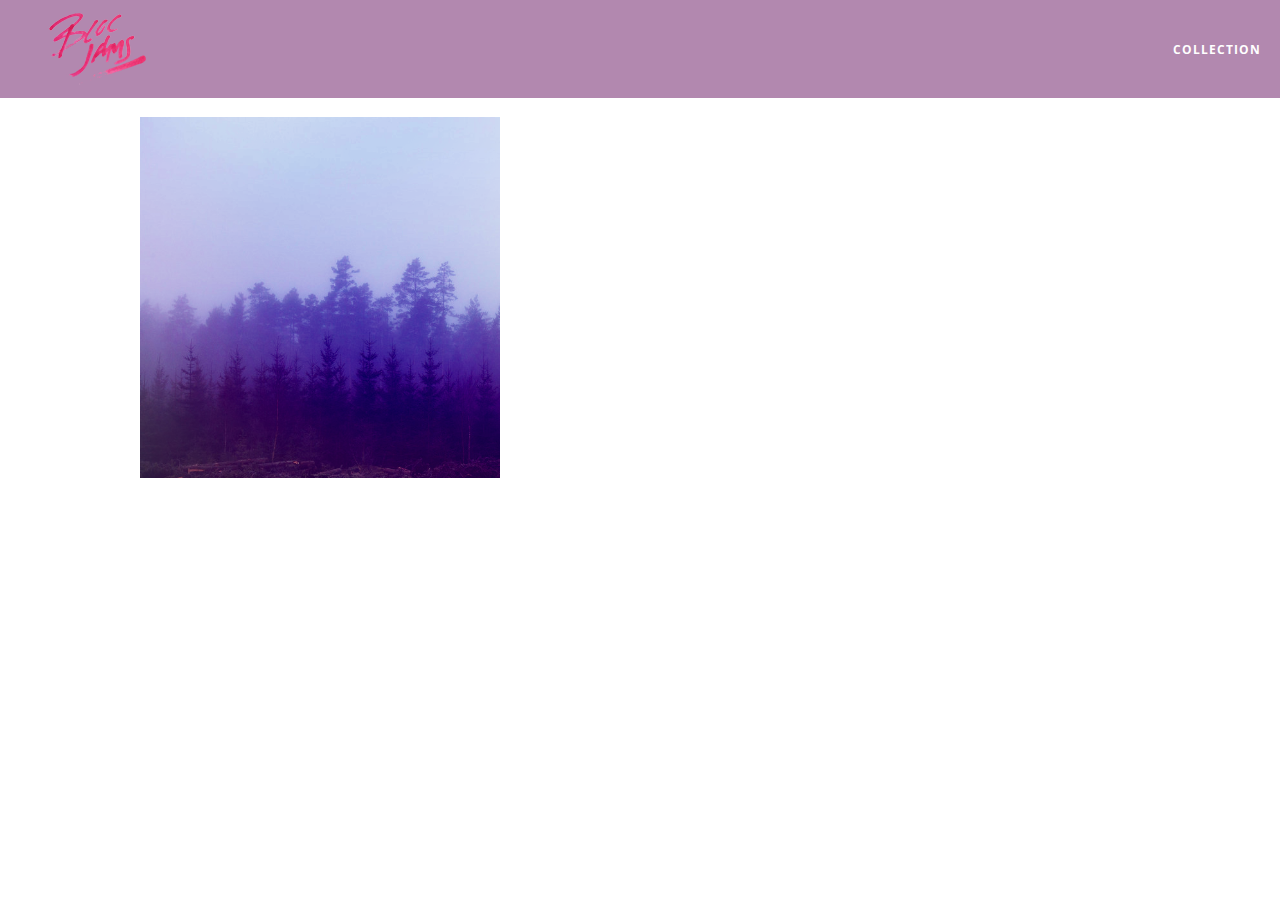
==== album.html @ 5e7c4ba2 "add album files" ====
<!DOCTYPE html>
 <html>
     <head>
         <title>Bloc Jams</title>
         <meta name="viewport" content="width=device-width, initial-scale=1">
         <link rel="stylesheet" type="text/css" href="http://fonts.googleapis.com/css?family=Open+Sans:400,800,600,700,300">
         <link rel="stylesheet" type="text/css" href="http://code.ionicframework.com/ionicons/2.0.1/css/ionicons.min.css">
         <link rel="stylesheet" type="text/css" href="styles/normalize.css">
         <link rel="stylesheet" type="text/css" href="styles/main.css">
         <link rel="stylesheet" type="text/css" href="styles/album.css">
     </head>
     <body class="album">
         <nav class="navbar"> <!-- nav bar -->
             <a href="index.html"  class="logo">
                 <img src="assets/images/bloc_jams_logo.png" alt="bloc jams logo">
             </a>
             <div class="links-container">
                 <a href="collection.html" class="navbar-link">collection</a>
             </div>
         </nav

   <main class="album-view container narrow">
       <section class="clearfix">
           <div class="column half">
               <img src="assets/images/album_covers/01.png" class="album-cover-art">
           </div>
           <div class="album-view-details column half">
               <h2 class="album-view-title">The Colors</h2>
               <h3 class="album-view-artist">Pablo Picasso</h3>
               <h5 class="album-view-release-info">1909 Spanish Records</h5>
           </div>
       </section>
       <table class="album-view-song-list">
               <tr class="album-view-song-item">
                     <td class="song-item-number">1</td>
                     <td class="song-item-title">Blue</td>
                     <td class="song-item-duration">X:XX</td>
                 </tr>
                 <tr class="album-view-song-item">
                     <td class="song-item-number">2</td>
                     <td class="song-item-title">Red</td>
                     <td class="song-item-duration">X:XX</td>
                 </tr>
                 <tr class="album-view-song-item">
                     <td class="song-item-number">3</td>
                     <td class="song-item-title">Green</td>
                     <td class="song-item-duration">X:XX</td>
                 </tr>
                 <tr class="album-view-song-item">
                     <td class="song-item-number">4</td>
                     <td class="song-item-title">Purple</td>
                     <td class="song-item-duration">X:XX</td>
                 </tr>
                 <tr class="album-view-song-item">
                     <td class="song-item-number">5</td>
                     <td class="song-item-title">Black</td>
                     <td class="song-item-duration">X:XX</td>
                 </tr>
            </table>
   </main>
     </body>
 </html>
---- styles/main.css ----
*, *::before, *::after {
     -moz-box-sizing: border-box;
     -webkit-box-sizing: border-box;
     box-sizing: border-box;
 }


html {
     height: 100%;
     font-size: 100%;
 }

 body {
     font-family: 'Open Sans';
     color: white;
     min-height: 100%;
 }


 .navbar {
   position: relative;
padding: 0.5rem;
background-color: rgba(101,18,95,0.5);
z-index: 1;


 }

 .navbar .logo {
     position: relative;
     left: 2rem;
     cursor: pointer;
 }

 .navbar .links-container {
     display: table;
     position: absolute;
     top: 0;
     right: 0;
     height: 100px;
     color: white;
 }

 .links-container .navbar-link {
     display: table-cell;
     position: relative;
     height: 100%;
     padding-left: 1rem;
     padding-right: 1rem;
     vertical-align: middle;
     color: white;
     font-size: 0.625rem;
     letter-spacing: 0.05rem;
     font-weight: 700;
     text-transform: uppercase;
     text-decoration: none;
     cursor: pointer;
 }

 .links-container .navbar-link:hover {
     color: rgb(233,50,117);
 }

 .links-container .navbar-link:active {
   background-color: white;
 }

 .container {
     margin: 0 auto;
     max-width: 64rem;
 }

 .container.narrow {
     max-width: 56rem;
 }

@media (min-width: 640px) {
  html { font-size: 112%;}

  .column {
         float: left;
         padding-left: 1rem;
         padding-right: 1rem;
     }

     .column.full { width: 100%; }
     .column.two-thirds { width: 66.7%; }
     .column.half { width: 50%; }
     .column.third { width: 33.3%; }
     .column.fourth { width: 25%; }
     .column.flow-opposite { float: right; }

}

@media (min-width: 1024px) {
  html { font-size: 120%;}

}

.clearfix::after {
   content: ".";
   visibility: hidden;
   display: block;
   height: 0;
   clear: both;
}
---- styles/album.css ----
body.album {
    background-image: url(../assets/images/blurred_backgrounds/blur_bg_3.jpg);
    background-repeat: no-repeat;
    background-attachment: fixed;
    background-position: center center;
    background-size: cover;
}

.album-cover-art {
    position: relative;
    left: 20%;
    margin-top: 1rem;
    width: 60%;
}

.album-view-details {
    position: relative;
    top: 1.5rem;
    padding: 1rem;
}

.album-view-details .album-view-title {
    font-weight: 300;
    font-size: 2rem;
}

.album-view-details .album-view-artist {
    font-weight: 300;
    font-size: 1.5rem;
}

.album-view-details .album-view-release-info {
    font-weight: 300;
    font-size: 0.75rem;
}

.album-view-song-list {
     width: 90%;
     margin: 1.5rem auto;
     font-weight: 300;
     font-size: 0.75em;
     border-collapse: collapse;
 }

 .album-view-song-item {
     height: 3rem;
     
     border-bottom: 1px solid rgba(255,255,255,0.5);
 }

 .song-item-number {
     width: 5%;
 }

 .song-item-title {
     width: 85%;
 }

 .song-item-duration {
     width: 5%;
 }

 @media (max-width: 640px) and (min-width: 320px) {
     .album-view-details {
         text-align: center;
     }

     .album-view-title {
         margin-top: 0;
     }
 }

 @media (max-width: 1024px) and (min-width: 320px) {
    .album-view-song-list {
         position: relative;
         top: 1rem;
         width: 80%;
         margin: auto;
     }
 }
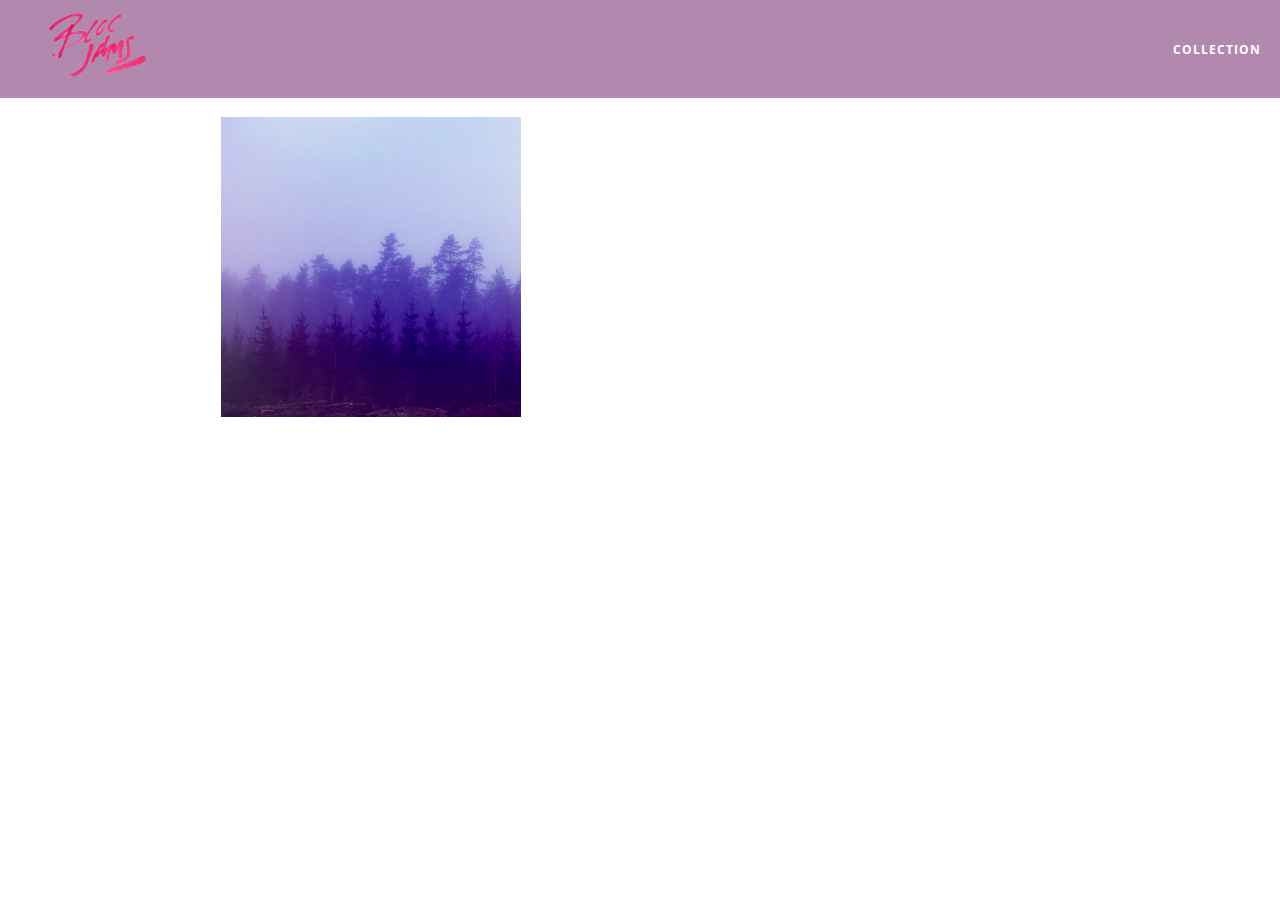
==== commit 11cb7219: "revised album/collection html" ====
--- a/album.html
+++ b/album.html
@@ -17,7 +17,7 @@
              <div class="links-container">
                  <a href="collection.html" class="navbar-link">collection</a>
              </div>
-         </nav
+         </nav>
 
    <main class="album-view container narrow">
        <section class="clearfix">
@@ -30,8 +30,9 @@
                <h5 class="album-view-release-info">1909 Spanish Records</h5>
            </div>
        </section>
+     </main>
        <table class="album-view-song-list">
-               <tr class="album-view-song-item">
+                 <tr class="album-view-song-item">
                      <td class="song-item-number">1</td>
                      <td class="song-item-title">Blue</td>
                      <td class="song-item-duration">X:XX</td>
@@ -56,7 +57,8 @@
                      <td class="song-item-title">Black</td>
                      <td class="song-item-duration">X:XX</td>
                  </tr>
-            </table>
+             </table>
    </main>
+   <script src="scripts/album.js"></script>
      </body>
  </html>
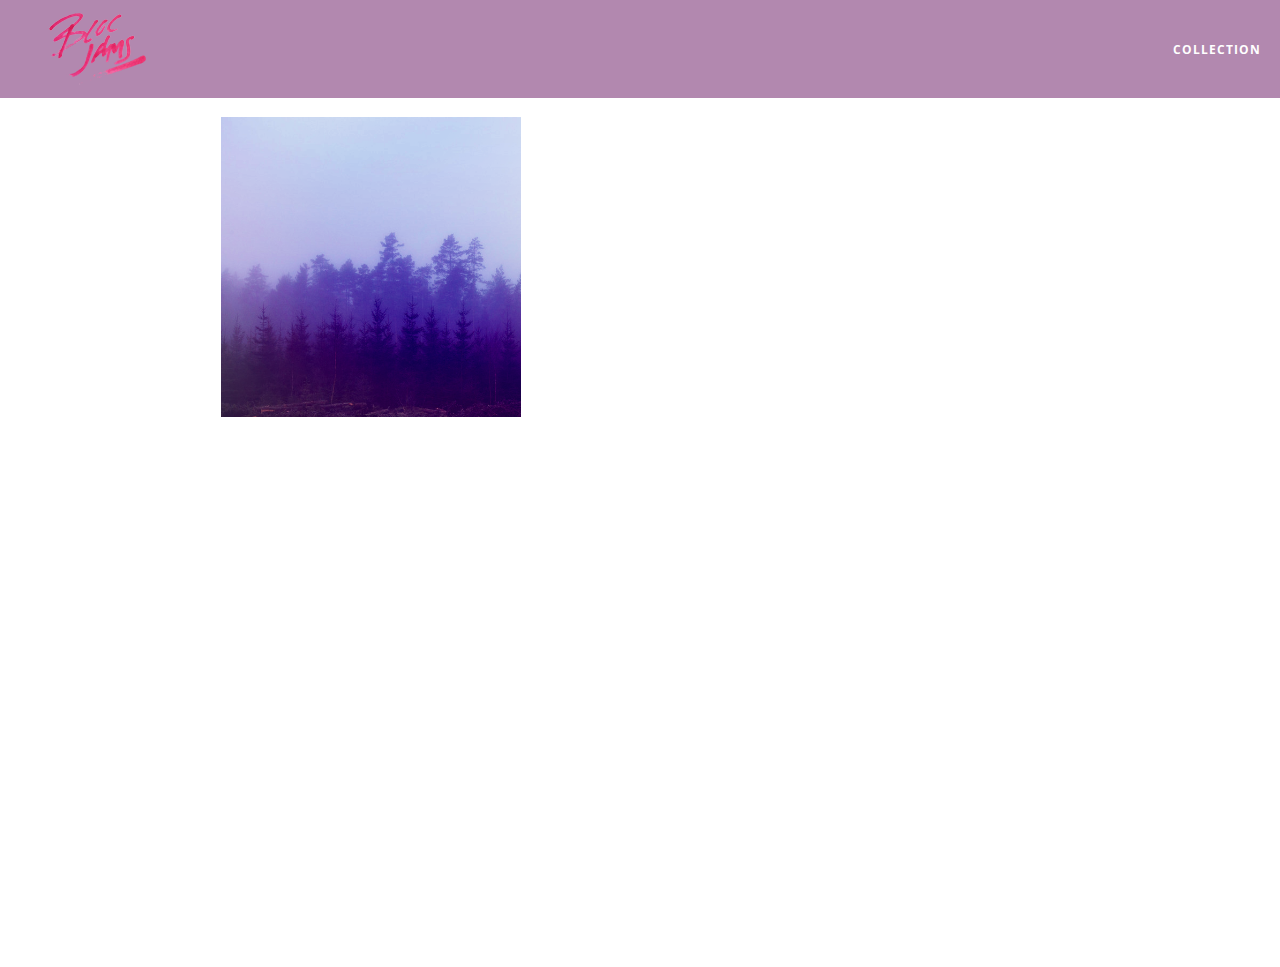
==== commit b9d7a1b3: "checkpoint 19 complete" ====
--- a/album.html
+++ b/album.html
@@ -8,6 +8,7 @@
          <link rel="stylesheet" type="text/css" href="styles/normalize.css">
          <link rel="stylesheet" type="text/css" href="styles/main.css">
          <link rel="stylesheet" type="text/css" href="styles/album.css">
+         <link rel="stylesheet" type="text/css" href="styles/player_bar.css">
      </head>
      <body class="album">
          <nav class="navbar"> <!-- nav bar -->
@@ -31,34 +32,48 @@
            </div>
        </section>
      </main>
+
+         <section class="player-bar">
+             <div class="container">
+                 <div class="control-group main-controls">
+                   <a class="previous">
+                        <span class="ion-skip-backward"></span>
+                    </a>
+                    <a class="play-pause">
+                        <span class="ion-play"></span>
+                    </a>
+                    <a class="next">
+                        <span class="ion-skip-forward"></span>
+                    </a>
+                 </div>
+                 <div class="control-group currently-playing">
+                   <h2 class="song-name"></h2>
+                   <div class="seek-control">
+                         <div class="seek-bar">
+                             <div class="fill"></div>
+                             <div class="thumb"></div>
+                         </div>
+                         <div class="current-time">2:30</div>
+                         <div class="total-time">4:45</div>
+                     </div>
+                     <h2 class="artist-song-mobile"></h2>
+                     <h3 class="artist-name"></h3>
+                 </div>
+                 <div class="control-group volume">
+                   <span class="ion-volume-high icon"></span>
+                     <div class="seek-bar">
+                         <div class="fill"></div>
+                         <div class="thumb"></div>
+                     </div>
+                 </div>
+             </div>
+         </section>
        <table class="album-view-song-list">
-                 <tr class="album-view-song-item">
-                     <td class="song-item-number">1</td>
-                     <td class="song-item-title">Blue</td>
-                     <td class="song-item-duration">X:XX</td>
-                 </tr>
-                 <tr class="album-view-song-item">
-                     <td class="song-item-number">2</td>
-                     <td class="song-item-title">Red</td>
-                     <td class="song-item-duration">X:XX</td>
-                 </tr>
-                 <tr class="album-view-song-item">
-                     <td class="song-item-number">3</td>
-                     <td class="song-item-title">Green</td>
-                     <td class="song-item-duration">X:XX</td>
-                 </tr>
-                 <tr class="album-view-song-item">
-                     <td class="song-item-number">4</td>
-                     <td class="song-item-title">Purple</td>
-                     <td class="song-item-duration">X:XX</td>
-                 </tr>
-                 <tr class="album-view-song-item">
-                     <td class="song-item-number">5</td>
-                     <td class="song-item-title">Black</td>
-                     <td class="song-item-duration">X:XX</td>
-                 </tr>
-             </table>
+       </table>
    </main>
+   <script src="https://code.jquery.com/jquery-2.1.3.min.js"></script>
+   <script src="scripts/fixtures.js"></script>
    <script src="scripts/album.js"></script>
+
      </body>
  </html>
--- a/styles/album.css
+++ b/styles/album.css
@@ -4,6 +4,7 @@
     background-attachment: fixed;
     background-position: center center;
     background-size: cover;
+    padding-bottom: 200px;
 }
 
 .album-cover-art {
@@ -44,7 +45,7 @@
 
  .album-view-song-item {
      height: 3rem;
-     
+
      border-bottom: 1px solid rgba(255,255,255,0.5);
  }
 
@@ -59,6 +60,28 @@
  .song-item-duration {
      width: 5%;
  }
+
+ .album-song-button {
+     text-align: center;
+     font-size: 14px;
+     background-color: white;
+     color: rgb(210, 40, 123);
+     border-radius: 50% 50%;
+     display: inline-block;
+     width: 28px;
+     height: 28px;
+ }
+
+ .album-song-button:hover {
+     cursor: pointer;
+     color: white;
+     background-color: rgb(210, 40, 123);
+ }
+
+ .album-song-button span {
+     line-height: 28px;
+ }
+
 
  @media (max-width: 640px) and (min-width: 320px) {
      .album-view-details {
--- a/styles/player_bar.css
+++ b/styles/player_bar.css
@@ -0,0 +1,209 @@
+.player-bar {
+     position: fixed;
+     bottom: 0;
+     left: 0;
+     right: 0;
+     height: 200px;
+     background-color: rgba(255, 255, 255, 0.3);
+     z-index: 100;
+ }
+
+ .player-bar a {
+     font-size: 1.1rem;
+     vertical-align: middle;
+ }
+
+ .player-bar a,
+ .player-bar a:hover {
+     color: white;
+     cursor: pointer;
+     text-decoration: none;
+ }
+
+ .player-bar .container {
+     display: table;
+     padding: 0;
+     width: 90%;
+     min-height: 100%;
+ }
+
+ .player-bar .control-group {
+     display: table-cell;
+     vertical-align: middle;
+ }
+
+ .player-bar .main-controls {
+     width: 25%;
+     text-align: left;
+     padding-right: 1rem;
+ }
+
+ .player-bar .main-controls .previous {
+     margin-right: 16.5%;
+ }
+
+ .player-bar .main-controls .play-pause {
+     margin-right: 15%;
+     font-size: 1.6rem;
+ }
+
+
+ .player-bar .currently-playing {
+     width: 50%;
+     text-align: center;
+     position: relative;
+ }
+
+
+ .player-bar .currently-playing .song-name,
+ .player-bar .currently-playing .artist-name,
+ .player-bar .currently-playing .artist-song-mobile {
+     text-align: center;
+     font-size: 0.75rem;
+     margin: 0;
+     position: absolute;
+     width: 100%;
+     font-weight: 300;
+ }
+
+ .player-bar .currently-playing .song-name,
+ .player-bar .currently-playing .artist-song-mobile {
+     top: 1.1rem;
+ }
+
+ .player-bar .currently-playing .artist-name {
+     bottom: 1.1rem;
+ }
+
+ .player-bar .currently-playing .artist-song-mobile {
+     display: none;
+ }
+
+
+.seek-control {
+    position: relative;
+    font-size: 0.8rem;
+}
+
+.seek-control .current-time {
+    position: absolute;
+    top: 0.5rem;
+}
+
+.seek-control .total-time {
+    position: absolute;
+    right: 0;
+    top: 0.5rem;
+}
+
+.seek-bar {
+    height: 0.25rem;
+    background-color: rgba(255, 255, 255, 0.3);
+    border-radius: 2px;
+    position: relative;
+    cursor: pointer;
+}
+
+.seek-bar .fill {
+    background-color: white;
+    width: 36%;
+    height: 0.25rem;
+    border-radius: 2px;
+}
+
+.seek-bar .thumb {
+    position: absolute;
+    height: 0.5rem;
+    width: 0.5rem;
+    background-color: white;
+    left: 36%;
+    top: 50%;
+    /* #1 */
+    margin-left: -0.25rem;
+    margin-top: -0.25rem;
+    border-radius: 50%;
+    cursor: pointer;
+    -webkit-transition: all 100ms ease-in-out;
+       -moz-transition: all 100ms ease-in-out;
+            transition: all 100ms ease-in-out;
+}
+
+.seek-bar:hover .thumb {
+    width: 1.1rem;
+    height: 1.1rem;
+    margin-top: -0.5rem;
+    margin-left: -0.5rem;
+}
+
+
+ .player-bar .volume {
+     width: 25%;
+     text-align: right;
+ }
+
+
+.player-bar .volume .icon {
+    font-size: 1.1rem;
+    display: inline-block;
+    vertical-align: middle;
+}
+
+.player-bar .volume .seek-bar {
+    display: inline-block;
+    width: 5.75rem;
+    vertical-align: middle;
+}
+
+
+.player-bar .volume .icon {
+    font-size: 1.1rem;
+    display: inline-block;
+    vertical-align: middle;
+}
+
+.player-bar .volume .seek-bar {
+    display: inline-block;
+    width: 5.75rem;
+    vertical-align: middle;
+}
+
+.player-bar .volume .seek-bar {
+    display: inline-block;
+    width: 5.75rem;
+    vertical-align: middle;
+}
+
+@media (max-width: 640px) {
+    .player-bar {
+        padding: 1rem;
+        background-color: rgba(0,0,0,0.6);
+    }
+
+    .player-bar .main-controls,
+    .player-bar .currently-playing,
+    .player-bar .volume {
+        display: block;
+        margin: 0 auto;
+        padding: 0;
+        width: 100%;
+        text-align: center;
+    }
+
+    .player-bar .main-controls,
+    .player-bar .volume {
+        min-height: 3.5rem;
+    }
+
+    .player-bar .currently-playing {
+        min-height: 2.5rem;
+    }
+
+    .player-bar .artist-name,
+    .player-bar .song-name {
+        display: none;
+    }
+
+    .player-bar .currently-playing .artist-song-mobile {
+        display: block;
+    }
+}
